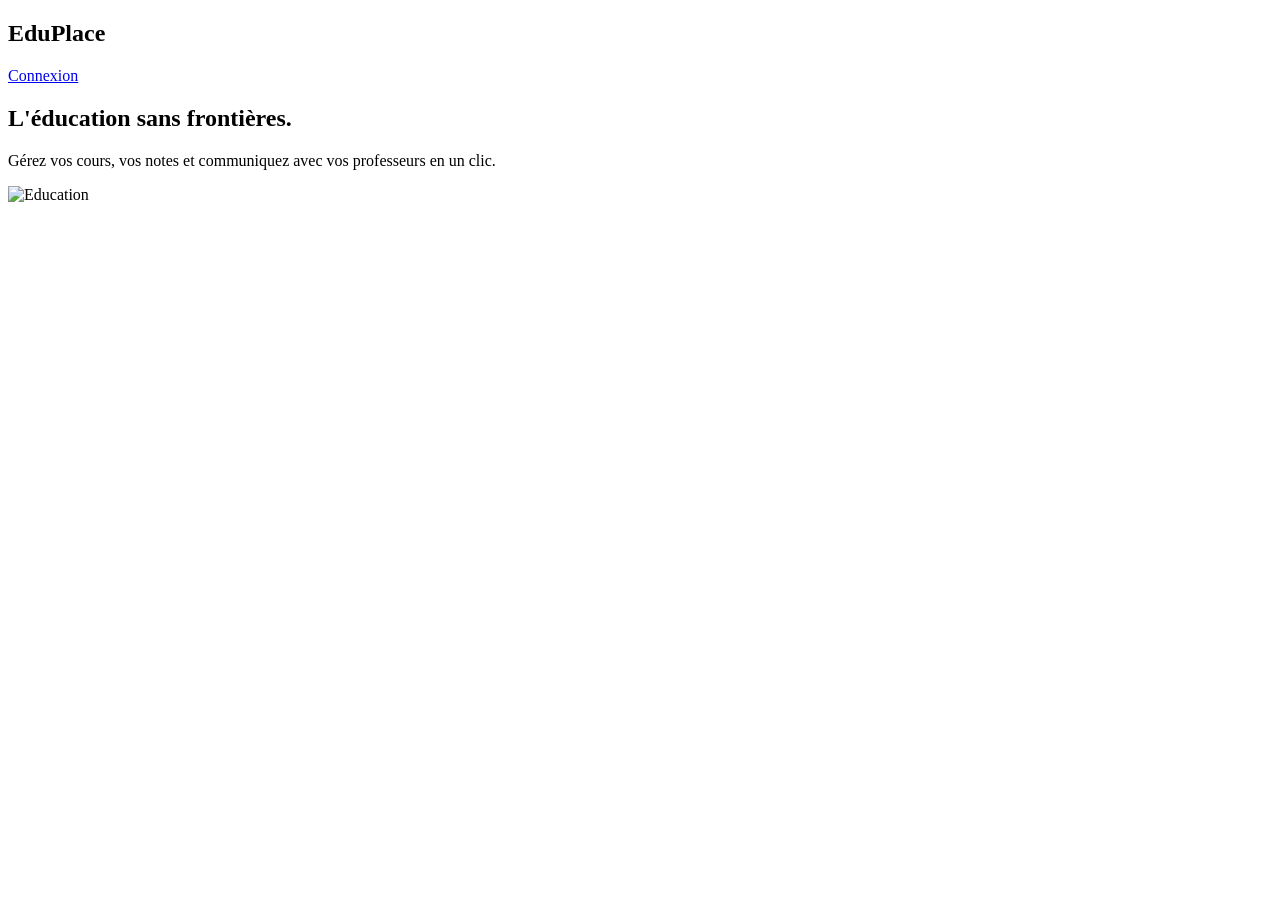
==== templates/index.html @ 41e08377 "Add files via upload" ====
<!DOCTYPE html>
<html lang="fr">
<head>
    <meta charset="UTF-8">
    <meta name="viewport" content="width=device-width, initial-scale=1.0">
    <title>EduPlace | Bienvenue</title>
    <script src="https://cdn.tailwindcss.com"></script>
</head>
<body class="bg-gray-50 text-gray-900">
    <nav class="p-6 flex justify-between items-center bg-white shadow-sm">
        <h1 class="text-2xl font-bold text-blue-600">EduPlace</h1>
        <div>
            <a href="/login" class="px-4 py-2 bg-blue-600 text-white rounded-lg">Connexion</a>
        </div>
    </nav>
    <main class="max-w-6xl mx-auto mt-20 text-center">
        <h2 class="text-5xl font-extrabold mb-6">L'éducation sans frontières.</h2>
        <p class="text-xl text-gray-600 mb-8">Gérez vos cours, vos notes et communiquez avec vos professeurs en un clic.</p>
        <img src="https://images.unsplash.com/photo-1522202176988-66273c2fd55f?auto=format&fit=crop&w=800" alt="Education" class="rounded-xl shadow-2xl mx-auto">
    </main>
</body>
</html>
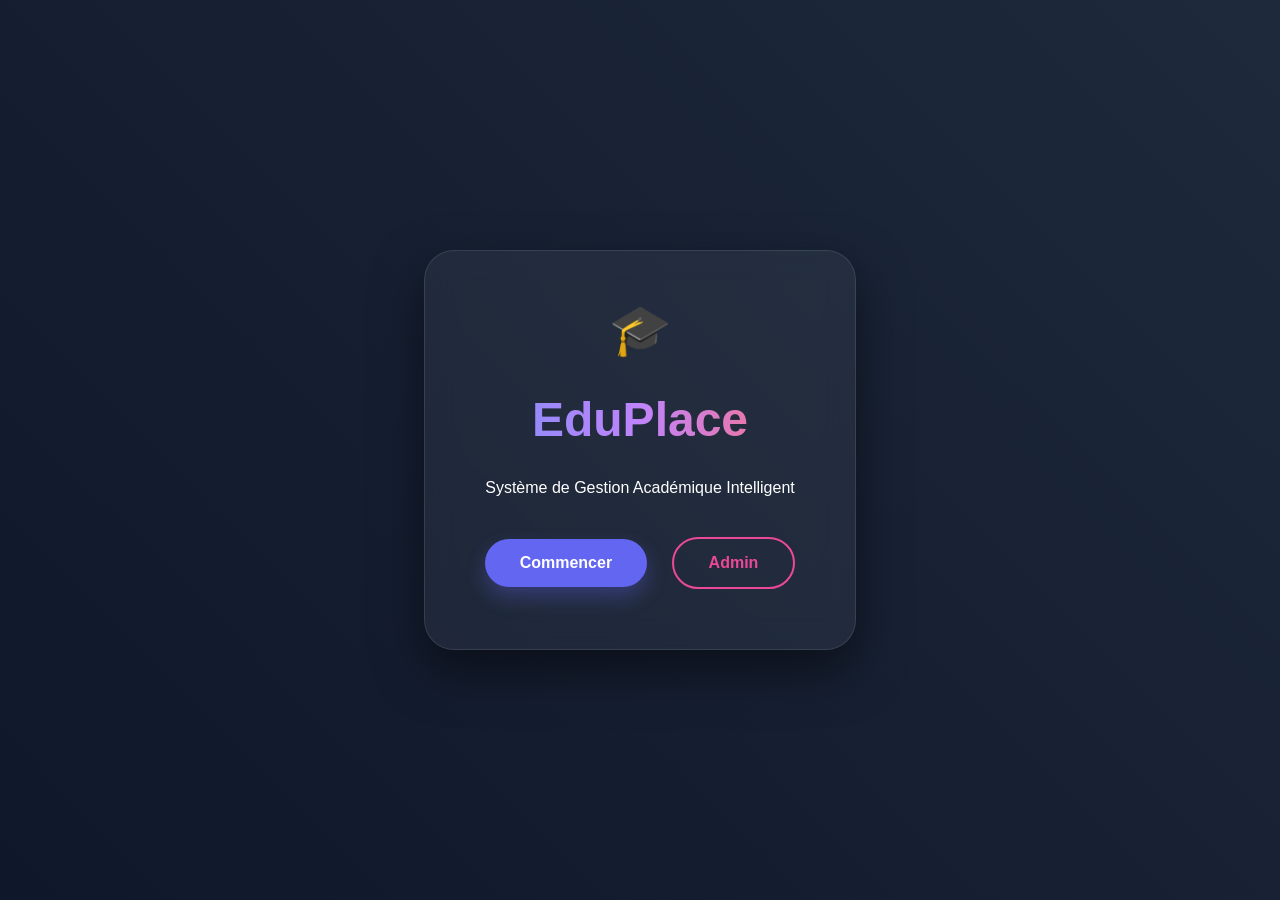
==== commit 3128df37: "Update index.html" ====
--- a/templates/index.html
+++ b/templates/index.html
@@ -2,21 +2,39 @@
 <html lang="fr">
 <head>
     <meta charset="UTF-8">
-    <meta name="viewport" content="width=device-width, initial-scale=1.0">
-    <title>EduPlace | Bienvenue</title>
-    <script src="https://cdn.tailwindcss.com"></script>
+    <title>EduPlace | Accueil</title>
+    <style>
+        body {
+            margin: 0; background: #0f172a; color: white; font-family: 'Segoe UI', sans-serif;
+            display: flex; justify-content: center; align-items: center; height: 100vh;
+            background: linear-gradient(45deg, #0f172a 0%, #1e293b 100%);
+        }
+        .card {
+            background: rgba(255, 255, 255, 0.05); padding: 50px; border-radius: 30px;
+            backdrop-filter: blur(15px); border: 1px solid rgba(255,255,255,0.1);
+            text-align: center; box-shadow: 0 20px 50px rgba(0,0,0,0.5);
+            animation: slideIn 1s ease-out;
+        }
+        @keyframes slideIn { from { transform: translateY(50px); opacity: 0; } to { transform: translateY(0); opacity: 1; } }
+        h1 { font-size: 3em; background: linear-gradient(to right, #818cf8, #c084fc, #fb7185); -webkit-background-clip: text; -webkit-text-fill-color: transparent; }
+        .btn {
+            display: inline-block; padding: 15px 35px; margin: 10px; border-radius: 50px;
+            text-decoration: none; font-weight: bold; transition: 0.4s;
+        }
+        .btn-primary { background: #6366f1; color: white; box-shadow: 0 10px 20px rgba(99, 102, 241, 0.3); }
+        .btn-outline { border: 2px solid #ec4899; color: #ec4899; }
+        .btn:hover { transform: scale(1.1) rotate(2deg); }
+    </style>
 </head>
-<body class="bg-gray-50 text-gray-900">
-    <nav class="p-6 flex justify-between items-center bg-white shadow-sm">
-        <h1 class="text-2xl font-bold text-blue-600">EduPlace</h1>
-        <div>
-            <a href="/login" class="px-4 py-2 bg-blue-600 text-white rounded-lg">Connexion</a>
+<body>
+    <div class="card">
+        <div style="font-size: 50px;">🎓</div>
+        <h1>EduPlace</h1>
+        <p>Système de Gestion Académique Intelligent</p>
+        <div style="margin-top: 30px;">
+            <a href="/inscription" class="btn btn-primary">Commencer</a>
+            <a href="/admin=julien" class="btn btn-outline">Admin</a>
         </div>
-    </nav>
-    <main class="max-w-6xl mx-auto mt-20 text-center">
-        <h2 class="text-5xl font-extrabold mb-6">L'éducation sans frontières.</h2>
-        <p class="text-xl text-gray-600 mb-8">Gérez vos cours, vos notes et communiquez avec vos professeurs en un clic.</p>
-        <img src="https://images.unsplash.com/photo-1522202176988-66273c2fd55f?auto=format&fit=crop&w=800" alt="Education" class="rounded-xl shadow-2xl mx-auto">
-    </main>
+    </div>
 </body>
-</html>+</html>
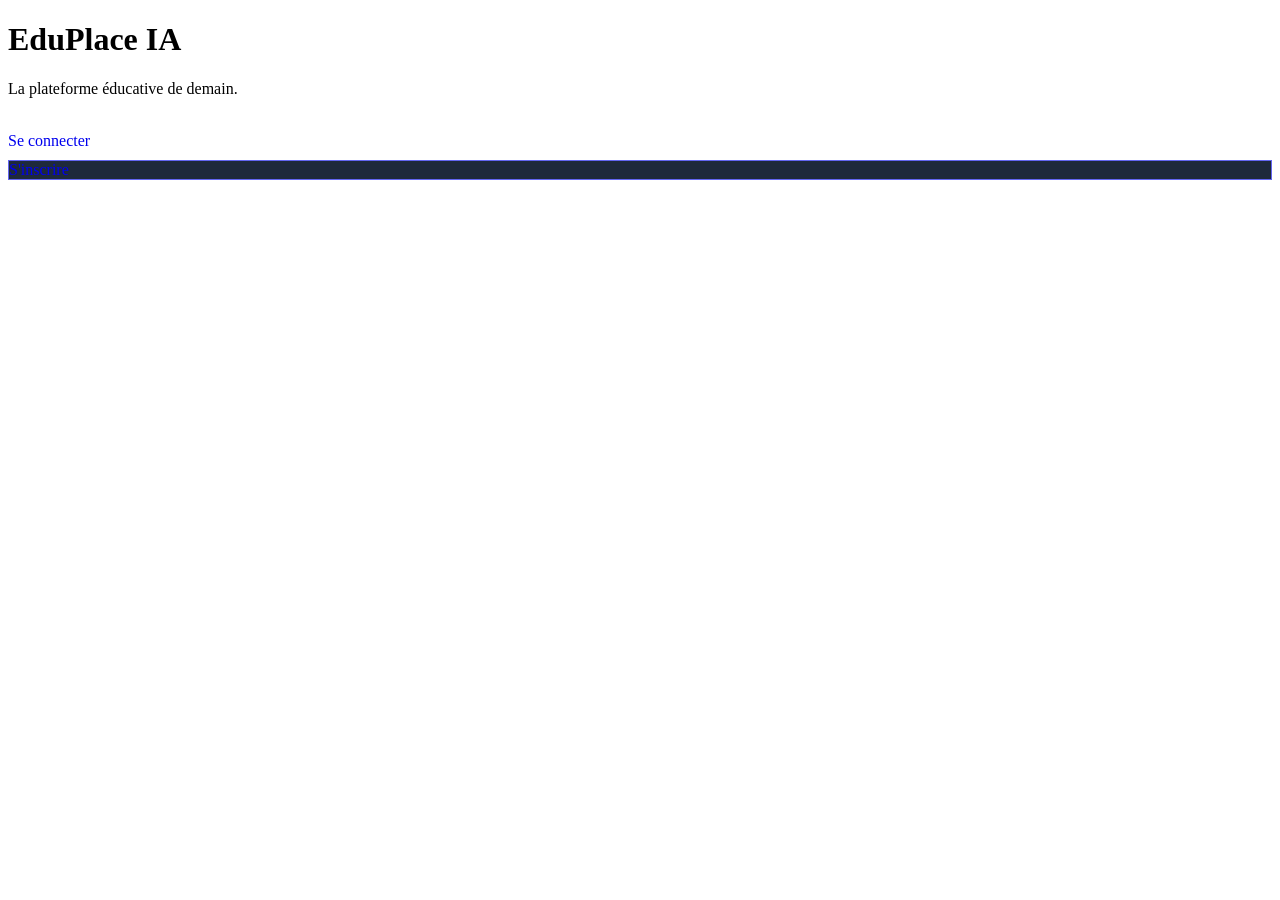
==== commit 835a33d0: "Update index.html" ====
--- a/templates/index.html
+++ b/templates/index.html
@@ -1,40 +1,16 @@
 <!DOCTYPE html>
 <html lang="fr">
 <head>
-    <meta charset="UTF-8">
-    <title>EduPlace | Accueil</title>
-    <style>
-        body {
-            margin: 0; background: #0f172a; color: white; font-family: 'Segoe UI', sans-serif;
-            display: flex; justify-content: center; align-items: center; height: 100vh;
-            background: linear-gradient(45deg, #0f172a 0%, #1e293b 100%);
-        }
-        .card {
-            background: rgba(255, 255, 255, 0.05); padding: 50px; border-radius: 30px;
-            backdrop-filter: blur(15px); border: 1px solid rgba(255,255,255,0.1);
-            text-align: center; box-shadow: 0 20px 50px rgba(0,0,0,0.5);
-            animation: slideIn 1s ease-out;
-        }
-        @keyframes slideIn { from { transform: translateY(50px); opacity: 0; } to { transform: translateY(0); opacity: 1; } }
-        h1 { font-size: 3em; background: linear-gradient(to right, #818cf8, #c084fc, #fb7185); -webkit-background-clip: text; -webkit-text-fill-color: transparent; }
-        .btn {
-            display: inline-block; padding: 15px 35px; margin: 10px; border-radius: 50px;
-            text-decoration: none; font-weight: bold; transition: 0.4s;
-        }
-        .btn-primary { background: #6366f1; color: white; box-shadow: 0 10px 20px rgba(99, 102, 241, 0.3); }
-        .btn-outline { border: 2px solid #ec4899; color: #ec4899; }
-        .btn:hover { transform: scale(1.1) rotate(2deg); }
-    </style>
+    <link rel="stylesheet" href="{{ url_for('static', filename='style.css') }}">
+    <title>EduPlace | Bienvenue</title>
 </head>
-<body>
-    <div class="card">
-        <div style="font-size: 50px;">🎓</div>
-        <h1>EduPlace</h1>
-        <p>Système de Gestion Académique Intelligent</p>
-        <div style="margin-top: 30px;">
-            <a href="/inscription" class="btn btn-primary">Commencer</a>
-            <a href="/admin=julien" class="btn btn-outline">Admin</a>
-        </div>
+<body class="auth-page">
+    <div class="auth-card">
+        <h1>EduPlace IA</h1>
+        <p>La plateforme éducative de demain.</p>
+        <br>
+        <a href="/login" class="btn" style="text-decoration:none; display:block; margin-bottom:10px;">Se connecter</a>
+        <a href="/inscription" class="btn" style="text-decoration:none; display:block; background:#1e293b; border:1px solid #6366f1;">S'inscrire</a>
     </div>
 </body>
 </html>
